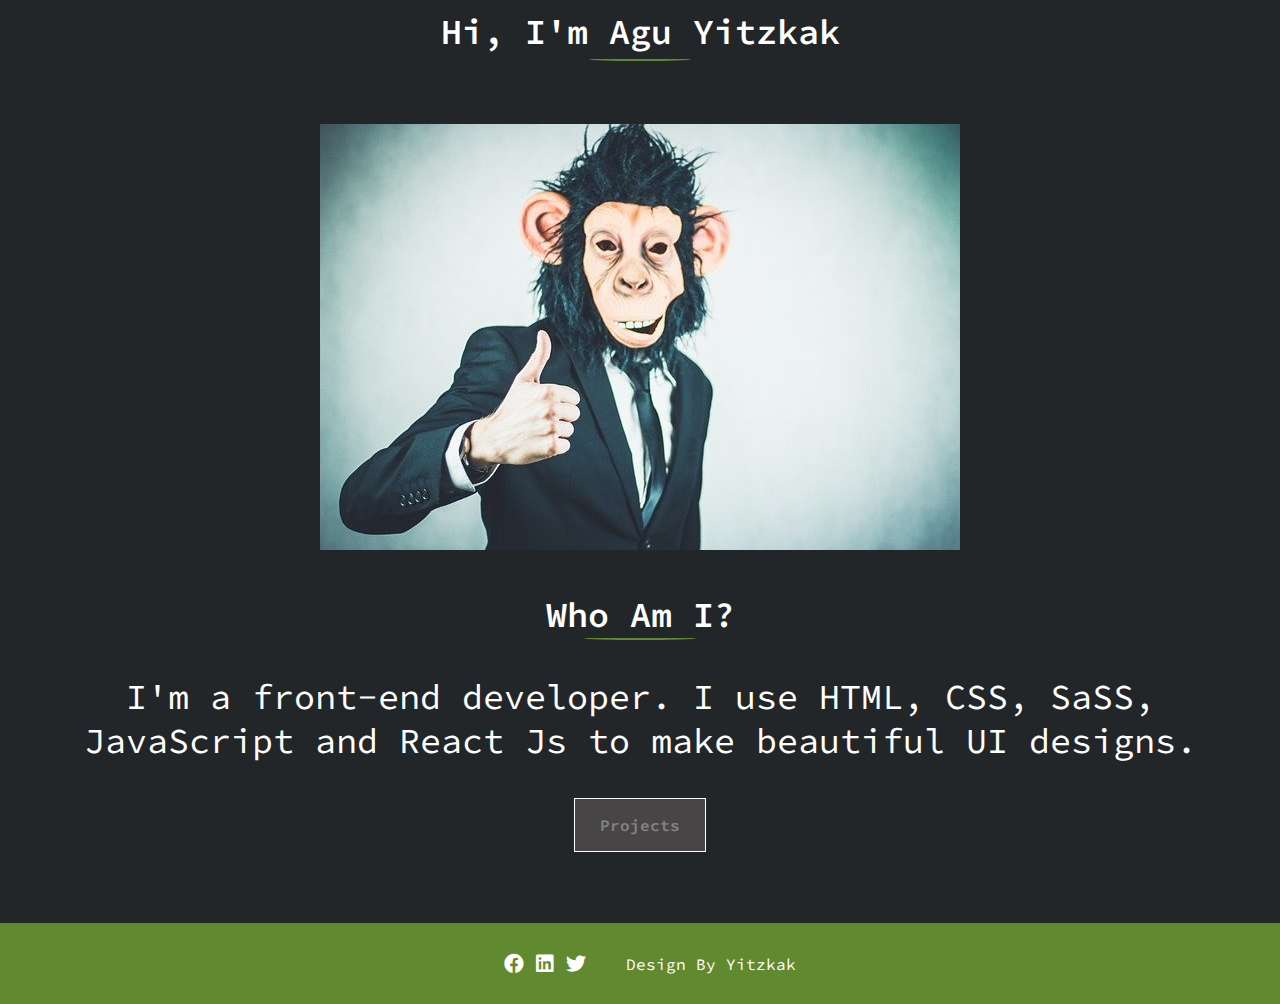
==== index2.html @ 38b70cdd "The homepage is completed here" ====
<!DOCTYPE html>
<html lang="en">
  <head>
    <meta charset="UTF-8" />
    <meta name="viewport" content="width=device-width, initial-scale=1.0" />
    <link rel="stylesheet" href="./css/style.css" />
    <link
      href="https://fonts.googleapis.com/css2?family=Source+Code+Pro:wght@300&display=swap"
      rel="stylesheet"
    />

    <!-- <script
      src="https://kit.fontawesome.com/35a8be0c39.js"
      crossorigin="anonymous"
    ></script> -->

    <title>Agu Yitzkak</title>
  </head>
  <body>
    <header>
      <div class="logo">
        Hi, I'm Agu Yitzkak
      </div>
      <div class="border-bottom">
        <div class="border-bottom__underline"></div>
      </div>
    </header>

    <section>
      
      <div class="image-wrapper">
        <img
          alt="profile-image"
          src="img/portraitt.jpg"
          class="image-wrapper__img"
        />
      </div>

      <div class="nav-wrapper">
        <div class="nav-wrapper__text">
          <p class="nav-wrapper__title">Who Am I?</p>
          <p class="nav-wrapper__content">
            I'm a front-end developer. I use HTML, CSS, SaSS, JavaScript and
            React Js to make beautiful UI designs.
          </p>
        </div>

        <div class="nav-wrapper__button-container">
          <div class="nav-wrapper__button nav-wrapper__button--pink">
            <div class="nav-wrapper__box">
              <span>
                Projects
              </span>
            </div>
          </div>
        </div>
      </div>
    </section>

    <footer class="footer">
      <div class="social-icons-wrapper">
        <div class="social-icons-wrapper__box">
          <span>
            <i class="fab fa-facebook"></i>
          </span>
        </div>
        <div class="social-icons-wrapper__box">
          <span>
            <i class="fab fa-linkedin"> </i>
          </span>
        </div>
        <div class="social-icons-wrapper__box">
          <span>
            <i class="fab fa-twitter"> </i>
          </span>
        </div>
      </div>

      <div class="footer__text">
        Design By Yitzkak
      </div>

    </footer>
  </body>
</html>
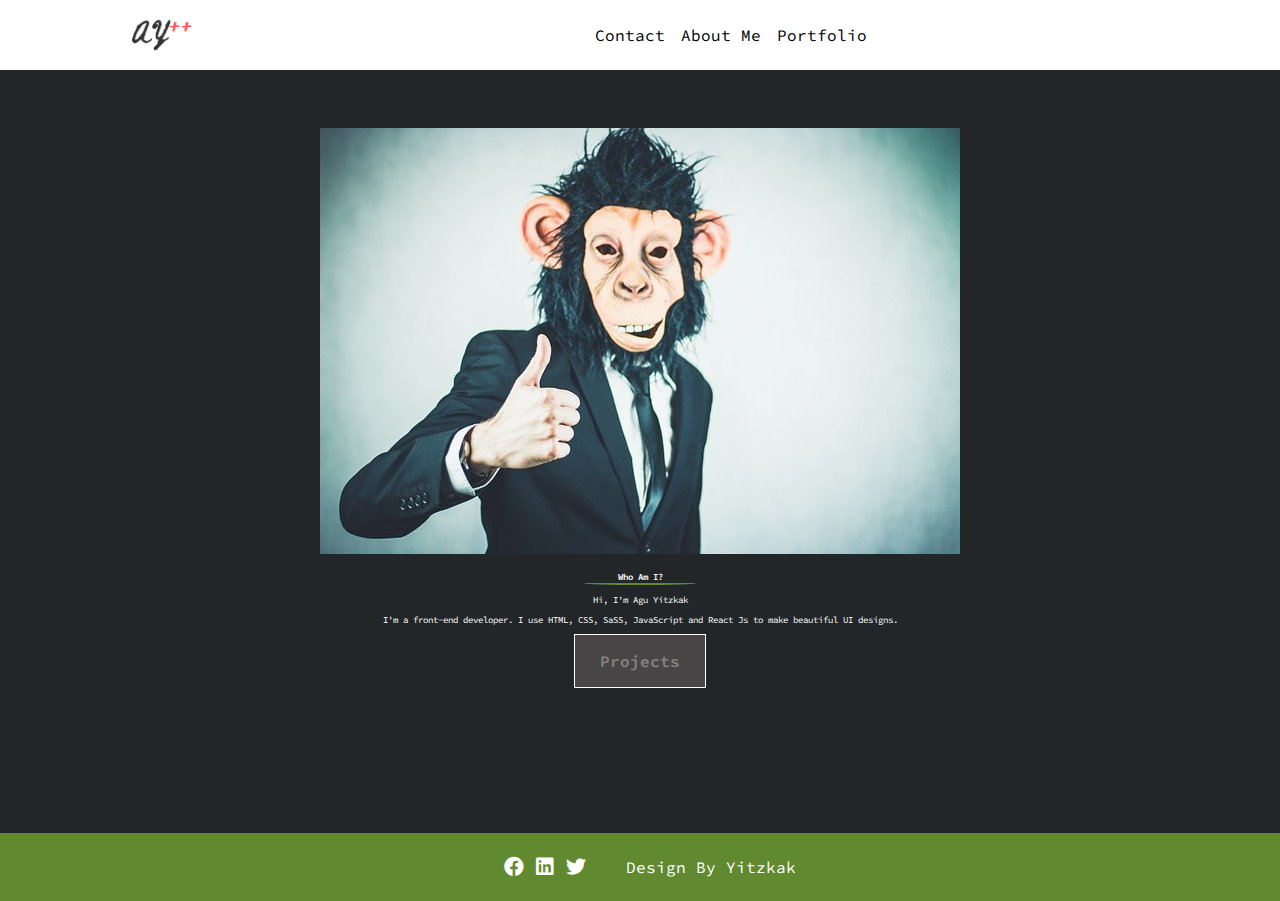
==== commit a15c35a2: "I added header and footer design" ====
--- a/index2.html
+++ b/index2.html
@@ -19,11 +19,15 @@
   <body>
     <header>
       <div class="logo">
-        Hi, I'm Agu Yitzkak
+        <img src="img/logo.png" alt="site-logo">
       </div>
-      <div class="border-bottom">
-        <div class="border-bottom__underline"></div>
-      </div>
+      <nav class="top-nav">
+        <ul>
+          <li><a>Contact</a></li>
+          <li><a>About Me</a></li>
+          <li><a>Portfolio</a></li>
+        </ul> 
+      </nav>
     </header>
 
     <section>
@@ -39,6 +43,13 @@
       <div class="nav-wrapper">
         <div class="nav-wrapper__text">
           <p class="nav-wrapper__title">Who Am I?</p>
+
+          <div class="logo">
+            Hi, I'm Agu Yitzkak
+          </div>
+          <div class="border-bottom">
+            <div class="border-bottom__underline"></div>
+          </div>
           <p class="nav-wrapper__content">
             I'm a front-end developer. I use HTML, CSS, SaSS, JavaScript and
             React Js to make beautiful UI designs.
